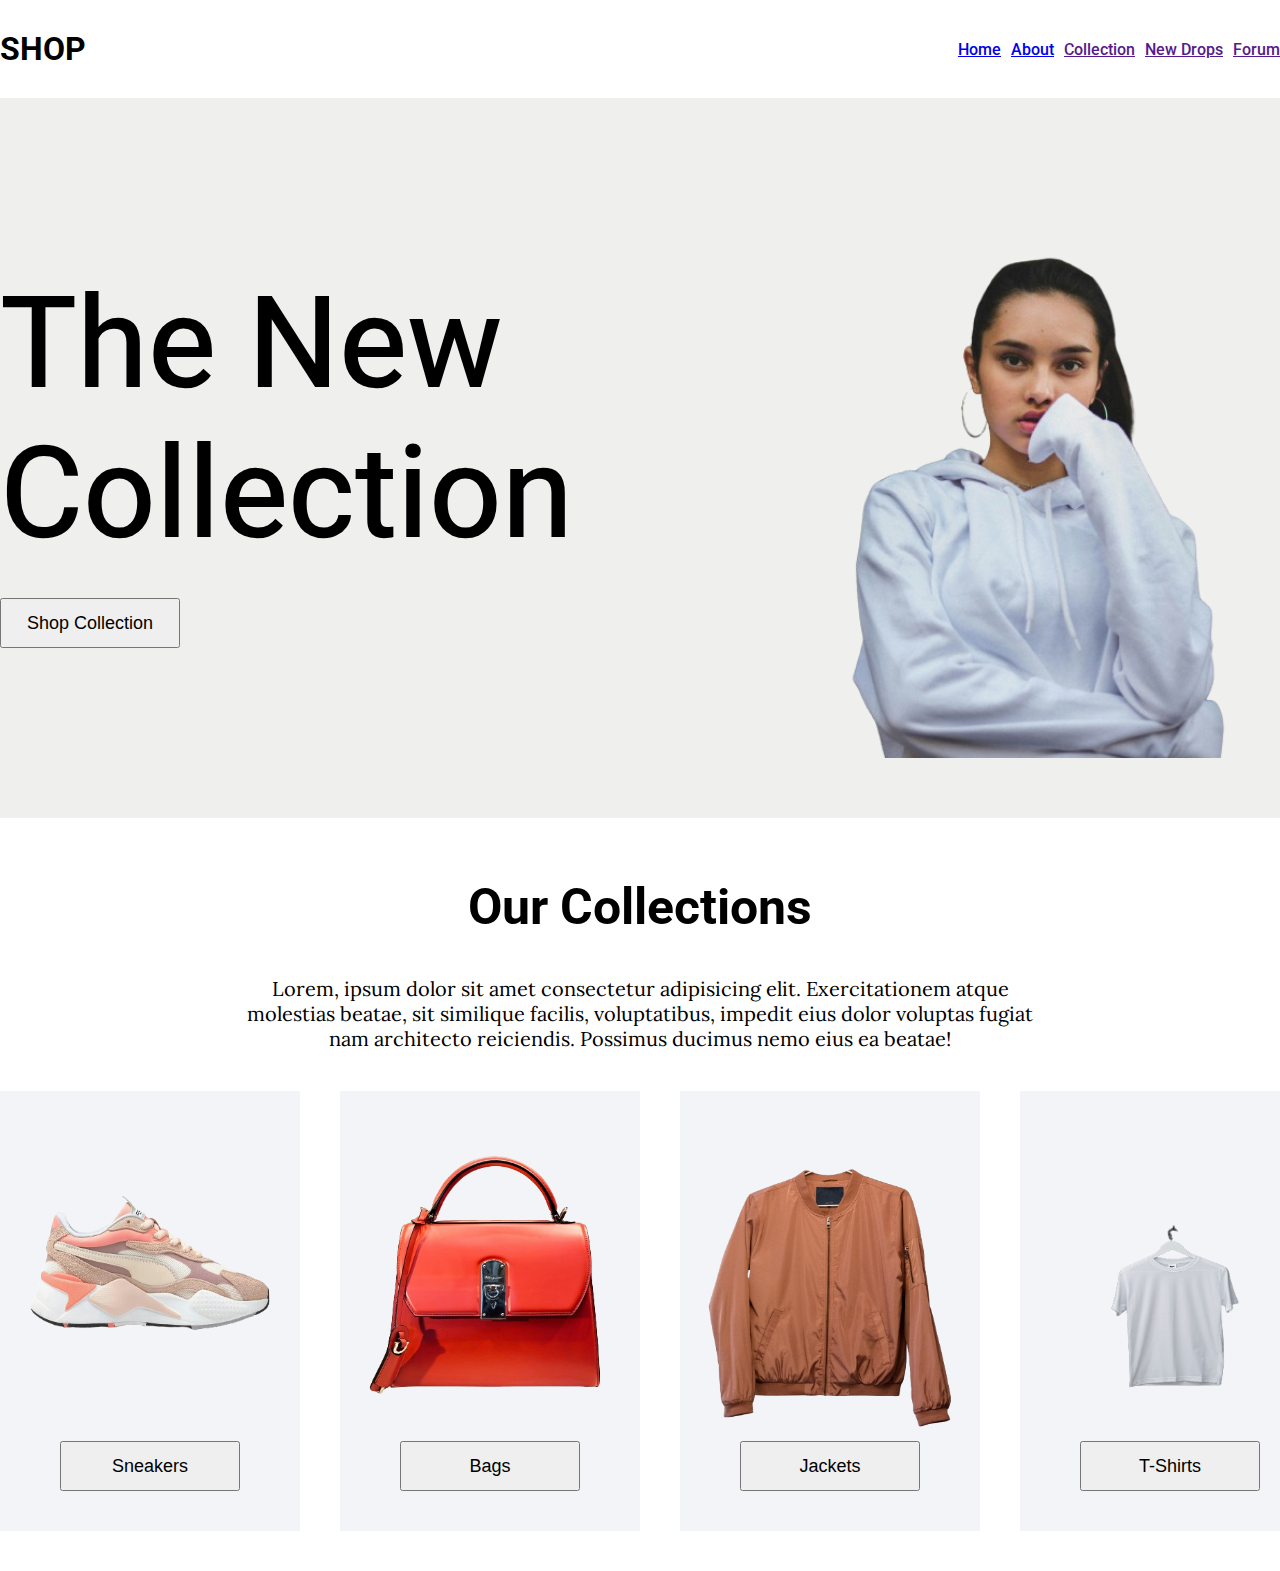
==== index.html @ f6a6bb9e "First commit" ====
<!DOCTYPE html>
<html lang="en">
  <head>
    <meta charset="UTF-8" />
    <meta name="viewport" content="width=device-width, initial-scale=1.0" />
    <title>Document</title>
    <link rel="preconnect" href="https://fonts.googleapis.com" />
    <link rel="preconnect" href="https://fonts.gstatic.com" crossorigin />
    <link
      href="https://fonts.googleapis.com/css2?family=Lora:ital,wght@0,400..700;1,400..700&family=Roboto:ital,wght@0,100;0,300;0,400;0,500;0,700;0,900;1,100;1,300;1,400;1,500;1,700;1,900&display=swap"
      rel="stylesheet"
    />
    <link rel="stylesheet" href="/styles.css" />
  </head>
  <body>
    <!-- NAVIGATION BAR  -->
    <nav>
      <div class="nav-container heading">
        <div>
          <h1>SHOP</h1>
        </div>
        <div class="anchors">
          <a href="/index.html">Home</a>
          <a href="/about.html">About</a>
          <a href="">Collection</a>
          <a href="">New Drops</a>
          <a href="">Forum</a>
        </div>
      </div>
    </nav>

    <!-- CONTEXT SECTION  -->
    <section class="banner-section">
      <div class="banner">
        <div class="collectioncontainer">
          <h1 class="title heading">The New Collection</h1>
          <button class="collection">Shop Collection</button>
        </div>
        <img class="hoodiegirl" src="/hoodiegirl.png" alt="" />
      </div>
    </section>

    <!-- SHOPPING SECTION -->
    <section class="shopcollections">
      <h1 class="shoptitle heading">Our Collections</h1>
      <p class="shopparagraph text">
        Lorem, ipsum dolor sit amet consectetur adipisicing elit. Exercitationem
        atque molestias beatae, sit similique facilis, voluptatibus, impedit
        eius dolor voluptas fugiat nam architecto reiciendis. Possimus ducimus
        nemo eius ea beatae!
      </p>
      <div class="grid-container">
        <div class="grids">
          <img src="/sneakers-removebg-preview.png" class="grid-item" />
          <button class="collection">Sneakers</button>
        </div>
        <div class="grids">
          <img src="/bags.png" class="grid-item" />
          <button class="collection">Bags</button>
        </div>
        <div class="grids">
          <img src="/jackets-removebg-preview.png" class="grid-item" />
          <button class="collection">Jackets</button>
        </div>
        <div class="grids">
          <img src="tshirts-removebg-preview.png" class="grid-item" />
          <button class="collection">T-Shirts</button>
        </div>
      </div>
    </section>
  </body>
</html>
---- styles.css ----
* {
  padding: 0px;
  margin: 0px;
}

body {
  padding: 0;
}

.heading {
  font-family: "Roboto", sans-serif;
}

.text {
  font-family: "Lora", serif;
}

.nav-container {
  display: flex;
  align-items: center;
  justify-content: space-between;
  padding: 30px 0px;
  max-width: 1440px;
  margin: auto;
}

.anchors {
  display: flex;
  gap: 10px;
  font-weight: 500;
}

.banner-section {
  background-color: #eff0ed;
  padding: 60px 0;
  margin-bottom: 60px;
}

.banner {
  max-width: 1440px;
  margin: auto;
  display: flex;
  align-items: center;
  justify-content: space-between;
}

.collection {
  width: 180px;
  height: 50px;
  font-size: large;
  font-weight: 200;
}

.title {
  font-size: 8rem;
  font-weight: 450;
  margin-bottom: 30px;
}

.hoodiegirl {
  height: 600px;
}

.shopcollections {
  text-align: center;
  display: flex;
  flex-direction: column;
  gap: 40px;
  margin: 40px;
  max-width: 1440px;
  margin: auto;
}

.shoptitle {
  font-size: 50px;
}

.shopparagraph {
  font-size: 20px;
  width: 800px;
  margin: auto;
}

.grid-container {
  display: grid;
  grid-template-columns: 1fr 1fr 1fr 1fr;
  gap: 40px;
  margin-bottom: 40px;
}

.grids {
  background-color: #f3f4f8;
  display: flex;
  flex-direction: column;
  align-items: center;
  justify-content: center;
  padding-bottom: 40px;
}

.grid-item {
  width: 300px;
  height: 350px;
}

/* ABOUT PAGE */
.about {
  margin: 30px 0px;
  display: flex;
  flex-direction: column;
  text-align: center;
  gap: 50px;
}

.about-title {
  font-size: 100px;
  font-weight: 4 00;
}

.about-paragraph {
  font-size: 20px;
  width: 1400px;
  margin: auto;
}

.teamcontainer {
  display: flex;
  flex-direction: column;
  gap: 50px;
}

.collectionpage {
  margin: 30px;
  display: flex;
  flex-direction: column;
  gap: 30px;
}

.grid-collection {
  display: flex;
  flex-direction: column;
  gap: 30px;
}

.newdropsection {
  margin: auto;
  display: flex;
  flex-direction: column;
  align-items: center;
  gap: 50px;
}

.newshirtpara {
  width: 800px;
  font-size: 20px;
}

.newshirttitle {
  font-size: 60px;
}

.newbanner {
  width: 700px;
}

.shirtcontainer {
  display: flex;
  gap: 100px;
}

.shirtimg {
  width: 600px;
}
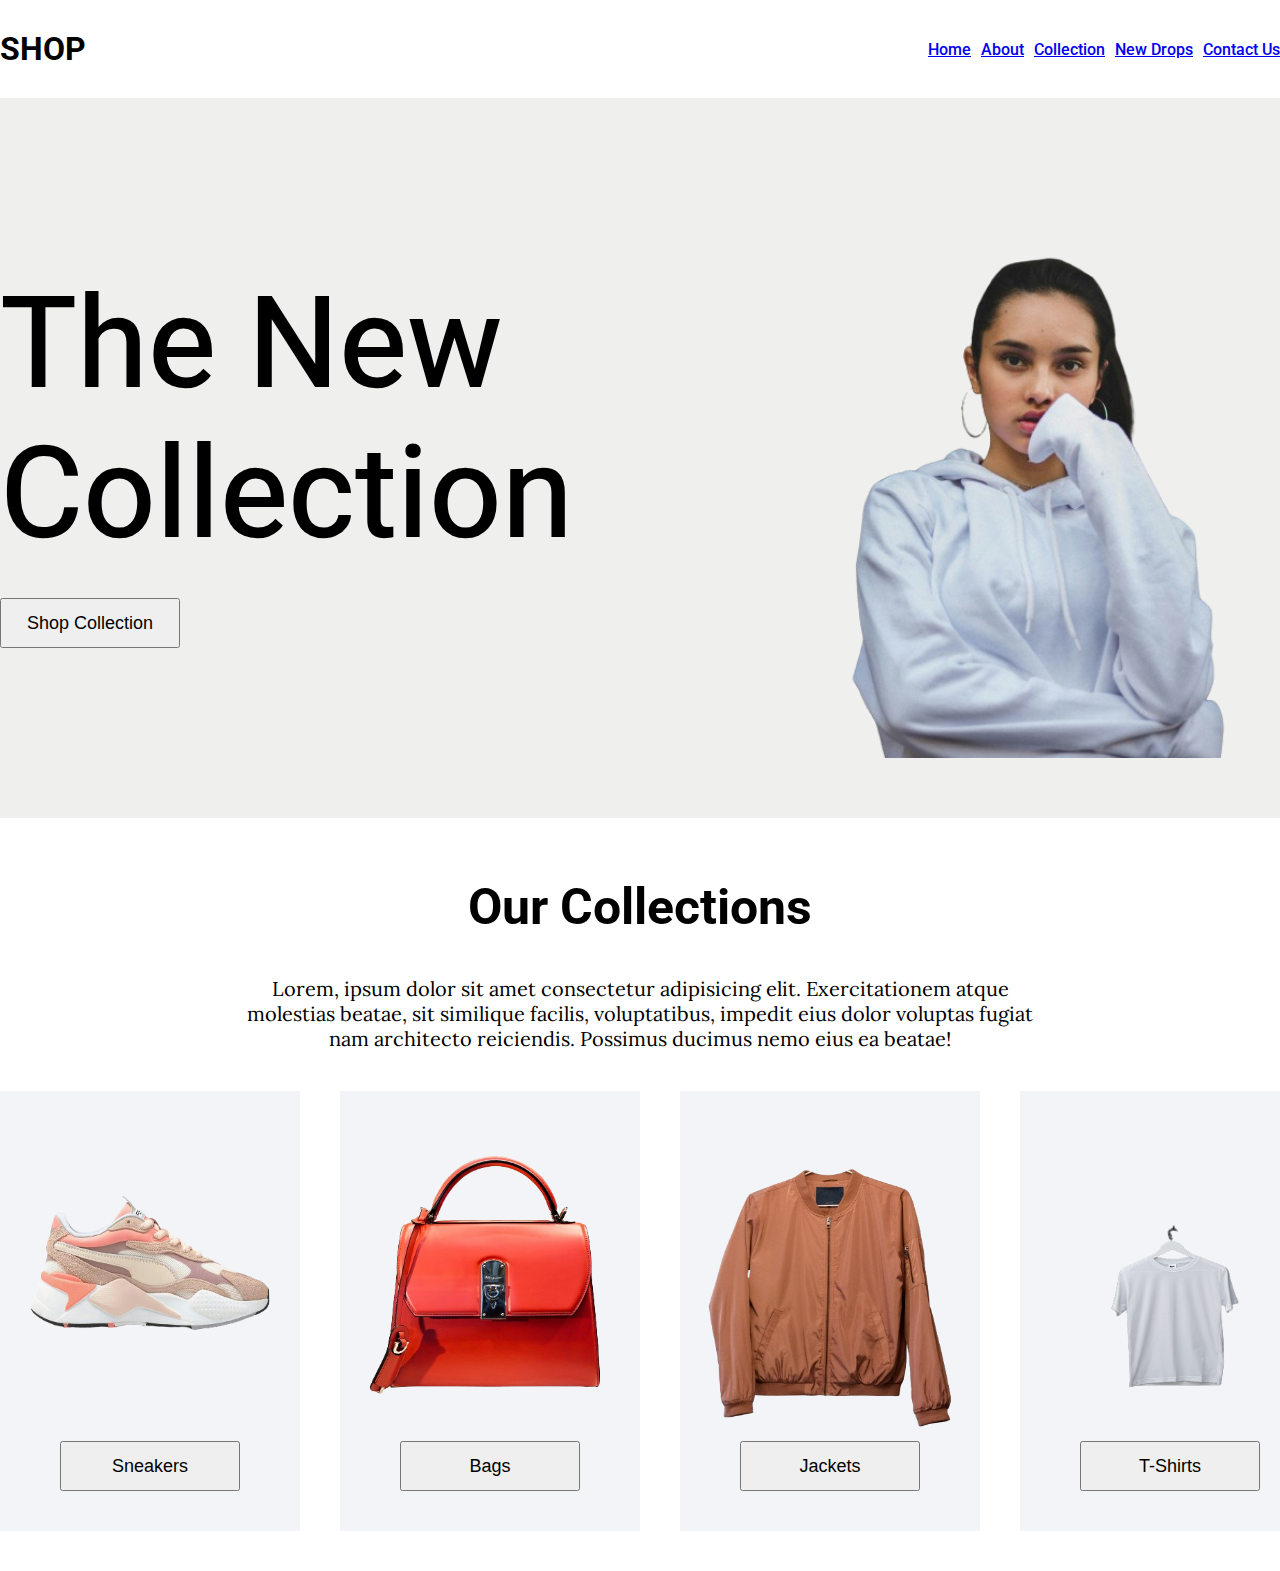
==== commit 9b3baa7c: "commit2" ====
--- a/index.html
+++ b/index.html
@@ -22,9 +22,9 @@
         <div class="anchors">
           <a href="/index.html">Home</a>
           <a href="/about.html">About</a>
-          <a href="">Collection</a>
-          <a href="">New Drops</a>
-          <a href="">Forum</a>
+          <a href="/collection.html">Collection</a>
+          <a href="/newdrops.html">New Drops</a>
+          <a href="/forums.html">Contact Us</a>
         </div>
       </div>
     </nav>
--- a/styles.css
+++ b/styles.css
@@ -170,3 +170,16 @@
 .shirtimg {
   width: 600px;
 }
+
+
+.contactpage {
+  display: flex ;
+  flex-direction: column;
+  gap: 20px;
+  align-items: center;
+
+}
+
+footer{ 
+  text-align: center;
+}